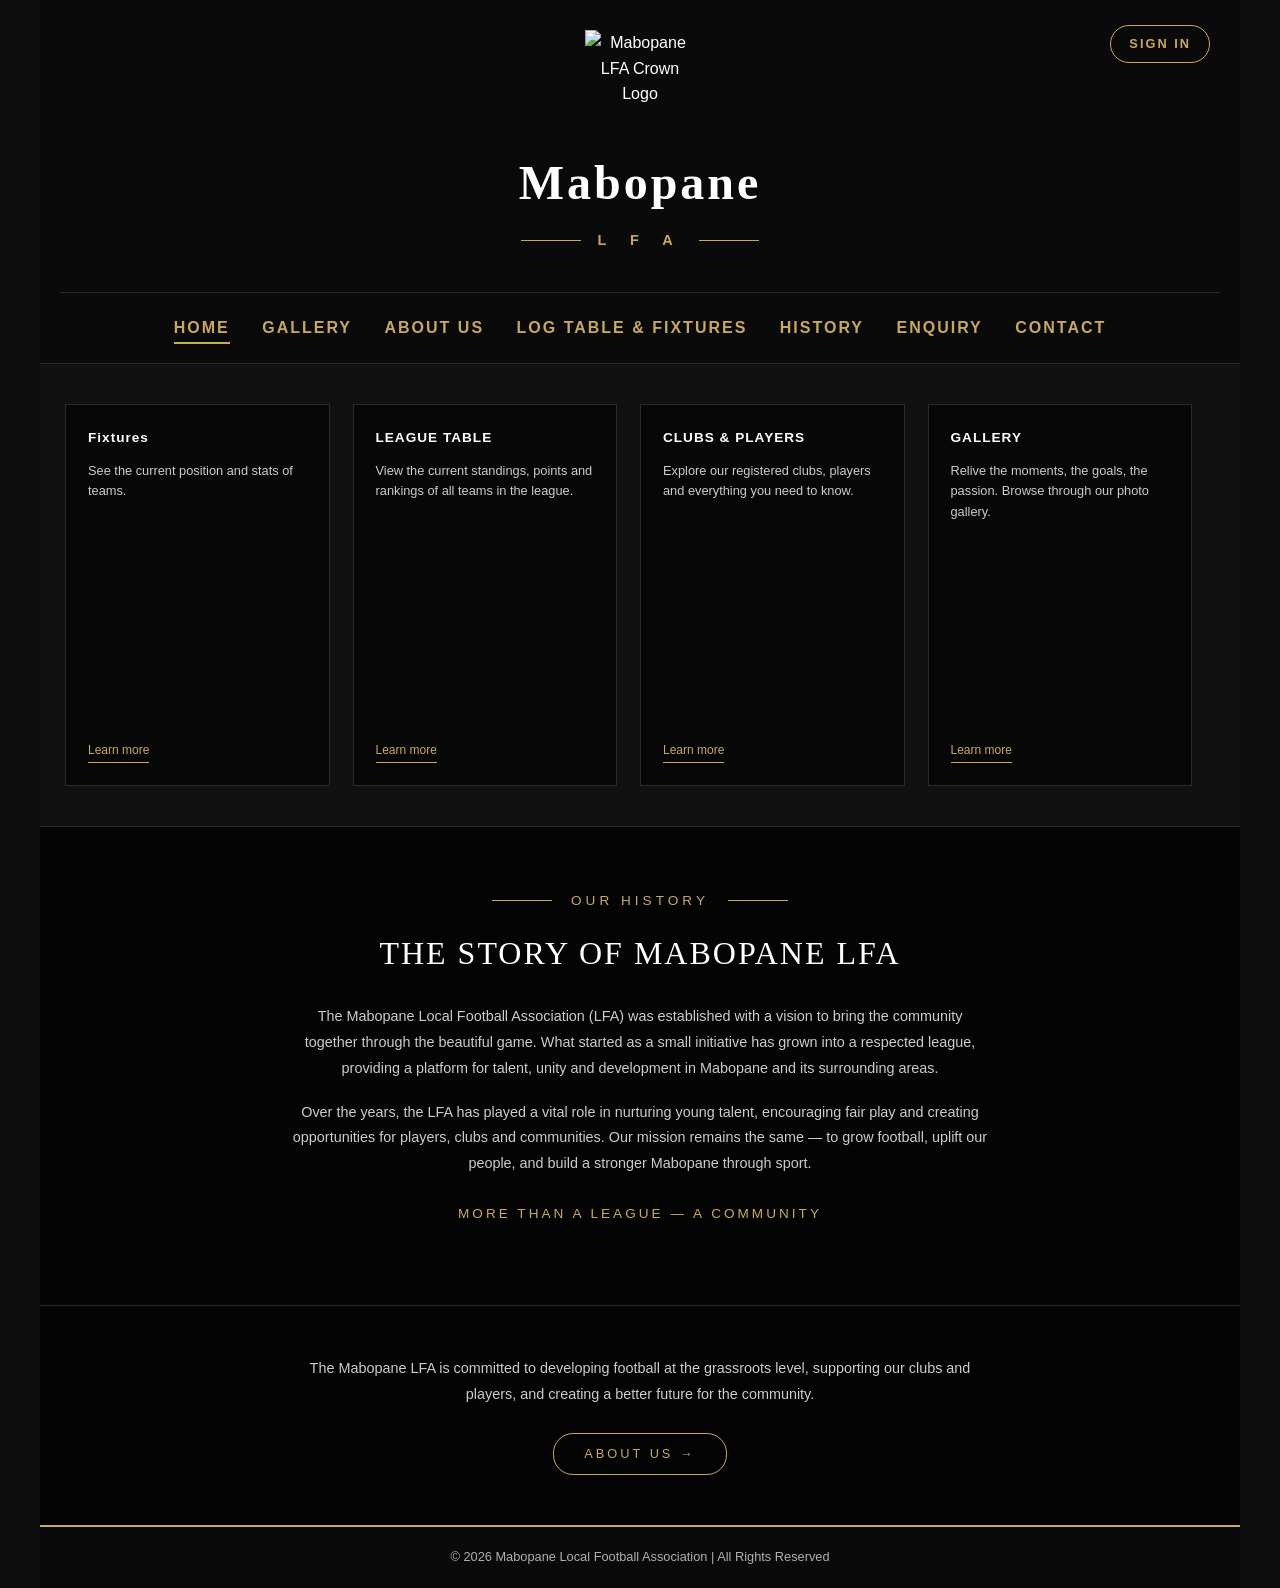
==== index.html @ e690f4d4 "Final Version Latest and final version of the website" ====
<!DOCTYPE html>
<html lang="en">
<head>
    <meta charset="UTF-8">
    <meta name="viewport" content="width=device-width, initial-scale=1.0">
    <title>Home | Mabopane Local Football Association</title>

     <!-- SEO TAGS START HERE -->
    <meta name="description" content="Official website of the Mabopane Local Football Association (MABLFA). Get the latest fixtures, league tables, match results, and community news.">
    <meta name="keywords" content="Mabopane LFA, MABLFA, football, soccer, Pretoria, grassroots football, league table, fixtures">
    <!-- SEO TAGS END HERE -->

    <!-- EXTERNAL CSS -->
    <link href="CSS/Style.css" rel="stylesheet" type="text/css"/>

    <!-- EMBEDDED CSS -->
    <style>
        /* ===== FORCE RESET (backup) ===== */
        * {
            margin: 0;
            padding: 0;
            box-sizing: border-box;
        }

        body {
            font-family: Arial, Helvetica, sans-serif;
            background-color: #0d0d0d;
            color: #ffffff;
            line-height: 1.6;
        }

        /* ===== WRAPPER ===== */
        #wrapper {
            width: 100%;
            max-width: 1200px;
            background-color: #111111;
            margin: 0 auto;
        }

        /* ===== HEADER - FORCE CENTER ===== */
        header {
            background-color: #0a0a0a;
            padding: 30px 20px 0;
            text-align: center;
            border-bottom: 1px solid #2a2a2a;
            position: relative; /* Allows absolute positioning for sign-in link */
        }

        /* ===== SIGN IN LINK - TOP RIGHT ===== */
        .signin-link {
            position: absolute;
            top: 25px;
            right: 30px;
            color: #c9a961;
            font-size: 0.8rem;
            font-weight: bold;
            letter-spacing: 2px;
            text-decoration: none;
            transition: color 0.3s ease;
        }

        .signin-link:hover {
            color: #ffffff;
        }

        /* ===== LOGO AREA - FORCE CENTER ===== */
        .logo-area {
            padding-bottom: 20px;
            text-align: center;
            width: 100%;
        }

        .main-logo {
            display: block;
            margin: 0 auto;
            width: 110px;
            height: 110px;
        }

        .site-name {
            display: block;
            text-align: center;
            font-family: cursive;
            font-size: 3rem;
            color: #ffffff;
            letter-spacing: 3px;
            margin-top: 5px;
            width: 100%;
        }

        /* ===== LFA DIVIDER - FORCE CENTER ===== */
        .lfa-divider {
            display: block;
            text-align: center;
            margin-top: 5px;
            margin-bottom: 20px;
            width: 100%;
        }

        .lfa-divider .line {
            display: inline-block;
            width: 60px;
            height: 1px;
            background-color: #c9a961;
            vertical-align: middle;
            margin: 0 12px;
        }

        .lfa-text {
            display: inline-block;
            color: #c9a961;
            font-size: 0.9rem;
            letter-spacing: 10px;
            font-weight: bold;
            vertical-align: middle;
        }

        /* ===== NAV ROW ===== */
        .nav-row {
            position: relative;
            border-top: 1px solid #2a2a2a;
            padding: 22px 0px; /* Removed side padding to fit 7 items */
            text-align: center;
        }

       
        /* ===== CARDS SECTION - FORCE 4 IN A ROW ===== */
        .cards-section {
            padding: 40px 25px;
            overflow: hidden;
            width: 100%;
        }

        .card {
            float: left;
            width: 23%;
            margin-right: 2%;
            min-height: 380px;
            background-size: cover;
            background-position: center;
            background-repeat: no-repeat;
            border: 1px solid #2a2a2a;
            position: relative;
        }

        .card-last {
            margin-right: 0;
        }

        .card-overlay {
            background-color: rgba(0, 0, 0, 0.6);
            padding: 22px;
            min-height: 380px;
            position: relative;
        }

        .card h3 {
            color: #ffffff;
            font-size: 0.85rem;
            letter-spacing: 1px;
            margin-bottom: 12px;
        }

        .card p {
            color: #cccccc;
            font-size: 0.8rem;
            line-height: 1.6;
            margin-bottom: 18px;
        }

        .card-link {
            color: #c9a961;
            font-size: 0.75rem;
            text-decoration: none;
            border-bottom: 1px solid #c9a961;
            padding-bottom: 2px;
            position: absolute;
            bottom: 22px;
            left: 22px;
        }

        .card-link:hover {
            color: #ffffff;
            border-bottom: 1px solid #ffffff;
        }

        /* ===== HISTORY SECTION ===== */
        .history-section {
            background-image: linear-gradient(rgba(0,0,0,0.75), rgba(0,0,0,0.75)), url('images/Dreamy_Stadium.jpg');
            background-size: cover;
            background-position: center;
            background-repeat: no-repeat;
            padding: 60px 40px;
            text-align: center;
            border-top: 1px solid #2a2a2a;
            border-bottom: 1px solid #2a2a2a;
        }

        .section-label {
            margin-bottom: 15px;
            text-align: center;
        }

        .section-label .line {
            display: inline-block;
            width: 60px;
            height: 1px;
            background-color: #c9a961;
            vertical-align: middle;
            margin: 0 15px;
        }

        .label-text {
            color: #c9a961;
            font-size: 0.85rem;
            letter-spacing: 4px;
        }

        .history-heading {
            font-family: Georgia, 'Times New Roman', serif;
            font-size: 2rem;
            color: #ffffff;
            letter-spacing: 2px;
            margin-bottom: 25px;
            font-weight: normal;
            text-align: center;
        }

        .history-section p {
            color: #cccccc;
            font-size: 0.9rem;
            max-width: 700px;
            margin: 0 auto 18px;
            line-height: 1.8;
            text-align: center;
        }

        .tagline {
            color: #c9a961 !important;
            font-size: 0.85rem !important;
            letter-spacing: 3px;
            margin-top: 25px !important;
        }

        /* ===== ABOUT STRIP ===== */
        .about-strip {
            background-image: linear-gradient(rgba(0,0,0,0.8), rgba(0,0,0,0.8)), url('images/Dreamy_Stadium.jpg');
            background-size: cover;
            background-position: center;
            background-repeat: no-repeat;
            padding: 50px 40px;
            text-align: center;
            border-bottom: 1px solid #c9a961;
        }

        .about-strip p {
            color: #cccccc;
            font-size: 0.9rem;
            line-height: 1.8;
            max-width: 700px;
            margin: 0 auto 25px;
            text-align: center;
        }

        .about-link {
            display: inline-block;
            color: #c9a961;
            border: 1px solid #c9a961;
            border-radius: 20px;
            padding: 10px 30px;
            font-size: 0.8rem;
            letter-spacing: 3px;
            text-decoration: none;
        }

        .about-link:hover {
            background-color: #c9a961;
            color: #0a0a0a;
        }

        /* ===== FOOTER ===== */
        footer {
            background-color: #0a0a0a;
            color: #b0b0b0;
            text-align: center;
            padding: 20px 15px;
            border-top: 1px solid #c9a961;
            font-size: 0.8rem;
        }

        /*  TABLET  */
        @media only screen and (max-width: 960px) {
            .site-name { font-size: 2.5rem; }
            .signin-link {
                position: static;
                display: block;
                margin-bottom: 15px;
            }
            nav ul li { padding: 0 8px; }
            nav ul li a { font-size: 0.85rem; letter-spacing: 1px; }
            .card {
                width: 48%;
                margin-right: 4%;
                margin-bottom: 20px;
            }
            .card-even { margin-right: 0; }
            .history-heading { font-size: 1.6rem; }
        }

        /* MOBILE */
        @media only screen and (max-width: 480px) {
            .main-logo { width: 80px; height: 80px; }
            .site-name { font-size: 2rem; }
            .lfa-divider .line { width: 30px; }
            .lfa-text { font-size: 0.75rem; letter-spacing: 6px; }
            nav ul li {
                display: block;
                padding: 10px 0;
                border-bottom: 1px solid #2a2a2a;
            }
            nav ul li:last-child { border-bottom: none; }
            .card {
                width: 100%;
                margin-right: 0;
                margin-bottom: 20px;
                min-height: 300px;
            }
            .card-overlay { min-height: 300px; }
            .history-section { padding: 40px 20px; }
            .history-heading { font-size: 1.3rem; }
            .about-strip { padding: 35px 20px; }
        }
    </style>
</head>

<body>

    <div id="wrapper">

        <!-- HEADER -->
        <header>
            <!-- SIGN IN LINK (Top Right, blending in) -->
            <a href="#" class="signin-link">SIGN IN</a>

            <div class="logo-area">
                <img src="images/Logo.png" alt="Mabopane LFA Crown Logo" class="main-logo">
                <h1 class="site-name">Mabopane</h1>
                <div class="lfa-divider">
                    <span class="line"></span>
                    <span class="lfa-text">L F A</span>
                    <span class="line"></span>
                </div>
            </div>

            <div class="nav-row">
                <nav>
                    <ul>
                        <li><a href="index.html" class="currentPage">HOME</a></li>
                        <li><a href="gallery.html">GALLERY</a></li>
                        <li><a href="about.html">ABOUT US</a></li>
                        <li><a href="leaguetable.html">LOG TABLE & FIXTURES</a></li>
                        <li><a href="history.html">HISTORY</a></li>
                        <li><a href="enquiry.html">ENQUIRY</a></li>
                        <li><a href="contact.html">CONTACT</a></li>
                    </ul>
                </nav>
            </div>
        </header>

        <!-- MAIN CONTENT -->
        <main>

            <!-- FEATURE CARDS (4 in one row) -->
            <section class="cards-section">

                <!-- Card 1 -->
                <div class="card" style="background-image: url('images/Fix.webp');">
                    <div class="card-overlay">
                        <h3>Fixtures</h3>
                        <p>See the current position and stats of teams.</p>
                        <a href="leaguetable.html" class="card-link">Learn more</a>
                    </div>
                </div>

                <!-- Card 2 -->
                <div class="card" style="background-image: url('images/League_Table02.webp');">
                    <div class="card-overlay">
                        <h3>LEAGUE TABLE</h3>
                        <p>View the current standings, points and rankings of all teams in the league.</p>
                        <a href="leaguetable.html" class="card-link">Learn more</a>
                    </div>
                </div>

                <!-- Card 3 -->
                <div class="card" style="background-image: url('images/Bus04.jpg');">
                    <div class="card-overlay">
                        <h3>CLUBS &amp; PLAYERS</h3>
                        <p>Explore our registered clubs, players and everything you need to know.</p>
                        <a href="about.html" class="card-link">Learn more</a>
                    </div>
                </div>

                <!-- Card 4 -->
                <div class="card card-last" style="background-image: url('images/Ruud.jpg');">
                    <div class="card-overlay">
                        <h3>GALLERY</h3>
                        <p>Relive the moments, the goals, the passion. Browse through our photo gallery.</p>
                        <a href="gallery.html" class="card-link">Learn more</a>
                    </div>
                </div>

                <div class="clearFix"></div>
            </section>

            <!-- OUR HISTORY SECTION -->
            <section class="history-section">

                <div class="section-label">
                    <span class="line"></span>
                    <span class="label-text">OUR HISTORY</span>
                    <span class="line"></span>
                </div>

                <h2 class="history-heading">THE STORY OF MABOPANE LFA</h2>

                <p>
                    The Mabopane Local Football Association (LFA) was established with a vision 
                    to bring the community together through the beautiful game. What started as a 
                    small initiative has grown into a respected league, providing a platform for 
                    talent, unity and development in Mabopane and its surrounding areas.
                </p>

                <p>
                    Over the years, the LFA has played a vital role in nurturing young talent, 
                    encouraging fair play and creating opportunities for players, clubs and 
                    communities. Our mission remains the same &mdash; to grow football, uplift 
                    our people, and build a stronger Mabopane through sport.
                </p>

                <p class="tagline">MORE THAN A LEAGUE &mdash; A COMMUNITY</p>

            </section>

            <!-- ABOUT STRIP SECTION -->
            <section class="about-strip">

                <p>
                    The Mabopane LFA is committed to developing football at the grassroots 
                    level, supporting our clubs and players, and creating a better future 
                    for the community.
                </p>

                <!-- Clickable link - leads to about.html -->
                <a href="about.html" class="about-link">ABOUT US &rarr;</a>

            </section>

        </main>

        <!-- FOOTER -->
        <footer>
            <p>&copy; 2026 Mabopane Local Football Association | All Rights Reserved</p>
        </footer>

    </div>

    <!-- ===================================================== -->
    <!-- SIGN IN MODAL POP-UP                                  -->
    <!-- ===================================================== -->
    <div id="signinModal" class="modal">
        <div class="modal-content">
            <span class="close-btn" onclick="closeModal()">&times;</span>
            <h2>Sign In</h2>
            <p>Join the Mabopane LFA community to get the latest updates!</p>
            
            <form>
                <div class="form-group">
                    <label>Email Address</label>
                    <input type="email" placeholder="Enter your email" required>
                </div>
                <button type="submit" class="submit-btn">SUBSCRIBE</button>
            </form>
        </div>
    </div>

   

    <!-- EXTERNAL JAVASCRIPT -->
    <script src="Javascript/script.js"></script>
</body>
</html>
---- CSS/Style.css ----
/* MABLFA - EXTERNAL STYLESHEET                   */
/* WEDE5020 - Part 2                              */
/* Student: Christophe Cishugi | ST10538383       */


/*  1. CSS RESET  */
* {
    margin: 0;
    padding: 0;
    box-sizing: border-box;
}

/*  2. BASE STYLES  */
body {
    font-family: Arial, Helvetica, sans-serif;
    font-size: 16px;
    line-height: 1.6;
    background-color: #0d0d0d;
    color: #ffffff;
}

/*  3. WRAPPER  */
#wrapper {
    width: 100%;
    max-width: 1200px;
    background-color: #111111;
    margin: 0 auto;
}

/* ===== 4. HEADER ===== */
header {
    background-color: #0a0a0a;
    padding: 30px 20px 0;
    text-align: center;
    border-bottom: 1px solid #2a2a2a;
}

/*  5. FOOTER  */
footer {
    background-color: #0a0a0a;
    color: #b0b0b0;
    text-align: center;
    padding: 20px 15px;
    border-top: 1px solid #c9a961;
    font-size: 0.8rem;
}

/*  6. LINK PSEUDO-CLASSES  */
a:link {
    color: #c9a961;
    text-decoration: none;
}

a:visited {
    color: #a88a4a;
}

a:hover {
    color: #ffffff;
}

a:active {
    color: #c9a961;
}

a:focus {
    outline: 1px dashed #c9a961;
    outline-offset: 2px;
}

/*  7. NAVIGATION (Horizontal)  */
nav ul {
    list-style: none;
    padding: 0;
    margin: 0;
    text-align: center;
}

nav ul li {
    display: inline-block;
    padding: 0 22px;
}

nav ul li a {
    color: #ffffff;
    text-decoration: none;
    font-size: 1rem;
    font-weight: bold;
    letter-spacing: 3px;
    padding-bottom: 6px;
    border-bottom: 2px solid transparent;
}

nav ul li a:hover {
    color: #c9a961;
    border-bottom: 2px solid #c9a961;
}

nav ul li a.currentPage {
    color: #c9a961;
    border-bottom: 2px solid #c9a961;
}

/*  8. CLEARFIX  */
.clearFix {
    clear: both;
}

/*  RESPONSIVE TABLET  */
@media only screen and (max-width: 960px) {
    #wrapper { max-width: 100%; }
    header { padding: 20px 15px 0; }
    nav ul li { padding: 0 12px; }
    nav ul li a { font-size: 0.85rem; letter-spacing: 2px; }
    footer { font-size: 0.75rem; }
}

/* RESPONSIVE MOBILE */
@media only screen and (max-width: 480px) {
    body { font-size: 14px; }
    header { padding: 15px 10px 0; }
    nav ul li {
        display: block;
        padding: 10px 0;
        border-bottom: 1px solid #2a2a2a;
    }
    nav ul li:last-child { border-bottom: none; }
    nav ul li a { font-size: 0.9rem; letter-spacing: 2px; }
    footer { padding: 15px 10px; font-size: 0.7rem; }
}
/* ===== HEADER STRUCTURE (shared by all pages) ===== */
.logo-area {
    padding-bottom: 20px;
    text-align: center;
    width: 100%;
}

.main-logo {
    display: block;
    margin: 0 auto;
    width: 110px;
    height: 110px;
}

.site-name {
    display: block;
    text-align: center;
    font-family: cursive;
    font-size: 3rem;
    color: #ffffff;
    letter-spacing: 3px;
    margin-top: 5px;
    width: 100%;
}

.lfa-divider {
    display: block;
    text-align: center;
    margin-top: 5px;
    margin-bottom: 20px;
    width: 100%;
}

.lfa-divider .line {
    display: inline-block;
    width: 60px;
    height: 1px;
    background-color: #c9a961;
    vertical-align: middle;
    margin: 0 12px;
}

.lfa-text {
    display: inline-block;
    color: #c9a961;
    font-size: 0.9rem;
    letter-spacing: 10px;
    font-weight: bold;
    vertical-align: middle;
}

.nav-row {
    position: relative;
    border-top: 1px solid #2a2a2a;
    padding: 22px 15px;
    text-align: center;
}

.signin-link {
    position: absolute;
    right: 20px;
    top: 20px;
    color: #c9a961;
    border: 1px solid #c9a961;
    border-radius: 20px;
    padding: 8px 18px;
    font-size: 0.7rem;
    letter-spacing: 1px;
    text-decoration: none;
}

.signin-link:hover {
    background-color: #c9a961;
    color: #0a0a0a;
}

@media only screen and (max-width: 960px) {
    .site-name { font-size: 2.5rem; }
    .signin-link {
        position: static;
        display: inline-block;
        margin-top: 10px;
    }
}

@media only screen and (max-width: 480px) {
    .main-logo { width: 80px; height: 80px; }
    .site-name { font-size: 2rem; }
    .lfa-divider .line { width: 30px; }
    .lfa-text { font-size: 0.75rem; letter-spacing: 6px; }
}

/* ============================================= */
/* MODAL POP-UP STYLES                           */
/* ============================================= */

/* The background overlay (hidden by default) */
.modal {
    display: none; /* Hidden by default */
    position: fixed;
    z-index: 1000;
    left: 0;
    top: 0;
    width: 100%;
    height: 100%;
    background-color: rgba(0, 0, 0, 0.8); /* Dark semi-transparent background */
}

/* The white/dark box inside the modal */
.modal-content {
    background-color: #1a1a1a;
    margin: 15% auto;
    padding: 30px;
    border: 1px solid #c9a961;
    border-radius: 6px;
    width: 90%;
    max-width: 400px;
    text-align: center;
    position: relative;
}

.modal-content h2 {
    color: #c9a961;
    font-family: Georgia, serif;
    margin-bottom: 10px;
}

.modal-content p {
    color: #cccccc;
    margin-bottom: 20px;
    font-size: 0.9rem;
}

/* The Close Button (X) */
.close-btn {
    color: #c9a961;
    position: absolute;
    top: 10px;
    right: 20px;
    font-size: 28px;
    font-weight: bold;
    cursor: pointer;
}

.close-btn:hover {
    color: #ffffff;
}

/* Modal Form Inputs */
.modal-content .form-group {
    margin-bottom: 20px;
    text-align: left;
}

.modal-content .form-group label {
    display: block;
    color: #c9a961;
    font-size: 0.8rem;
    margin-bottom: 5px;
}

.modal-content .form-group input {
    width: 100%;
    padding: 10px;
    background-color: #0a0a0a;
    border: 1px solid #2a2a2a;
    color: #fff;
    border-radius: 4px;
}

.modal-content .submit-btn {
    width: 100%;
    background-color: #c9a961;
    color: #0a0a0a;
    border: none;
    padding: 12px;
    font-weight: bold;
    letter-spacing: 2px;
    border-radius: 20px;
    cursor: pointer;
}

.modal-content .submit-btn:hover {
    background-color: #ffffff;
}
/* ============================================= */
/* LIGHTBOX STYLES                               */
/* ============================================= */
.lightbox-modal {
    display: none; /* Hidden by default */
    position: fixed;
    z-index: 2000; /* Higher than the sign-in modal */
    left: 0;
    top: 0;
    width: 100%;
    height: 100%;
    background-color: rgba(0, 0, 0, 0.9); /* Very dark background */
}

/* The enlarged image */
.lightbox-content {
    margin: auto;
    display: block;
    max-width: 85%;
    max-height: 85%;
    margin-top: 5%; /* Pushes it down a bit */
    border: 3px solid #c9a961; /* Gold border */
    border-radius: 6px;
    box-shadow: 0 0 20px rgba(201, 169, 97, 0.4);
}

/* The Close Button (X) */
.lightbox-close {
    position: absolute;
    top: 20px;
    right: 40px;
    color: #c9a961;
    font-size: 50px;
    font-weight: bold;
    cursor: pointer;
    transition: color 0.3s;
}

.lightbox-close:hover {
    color: #ffffff;
}
/* ===== GLOBAL SITE NAME (LOGO TEXT) ===== */
.site-name {
    font-family: cursive;
    font-size: 3rem;
    font-weight: bold; /* THIS MAKES IT BOLD EVERYWHERE */
    color: #ffffff;
    letter-spacing: 3px;
    margin-top: 5px;
}

/* ===== MASTER NAVIGATION STYLES ===== */
nav {
    display: block;
    width: 100%;
    text-align: center;
}

nav ul {
    list-style: none;
    padding: 0;
    margin: 0;
    text-align: center;
    display: block;
}

nav ul li {
    display: inline-block;
    padding: 0 14px; /* Keeps all 7 links on one line */
    list-style: none;
}

nav ul li a {
    color: #ffffff;
    text-decoration: none;
    font-size: 1rem; /* Bigger size to stand out */
    font-weight: bold;
    letter-spacing: 2px;
    padding-bottom: 6px;
    border-bottom: 2px solid transparent;
    transition: color 0.3s ease;
}

nav ul li a:hover {
    color: #c9a961;
    border-bottom: 2px solid #c9a961;
}

nav ul li a.currentPage {
    color: #c9a961;
    border-bottom: 2px solid #c9a961;
}
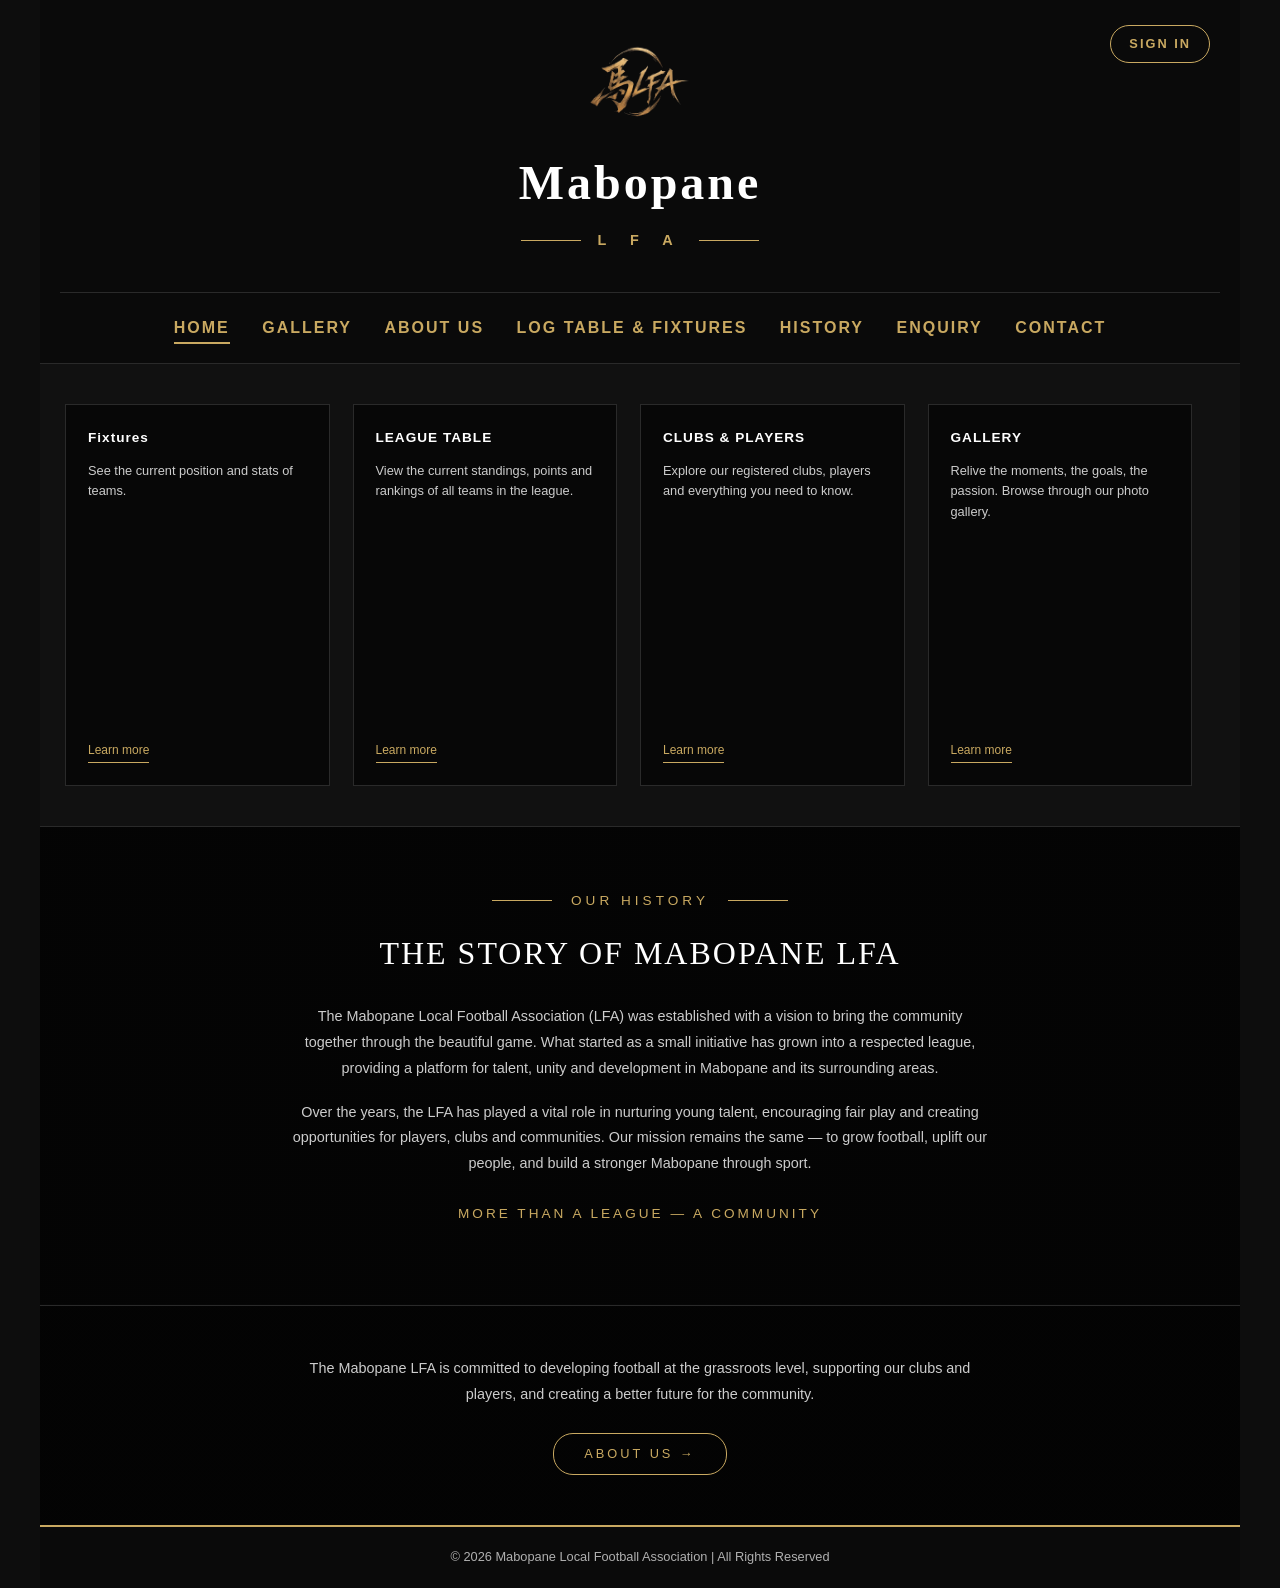
==== commit ce21980c: "Fixing the card background images Fixing the card background images, they are not loading correctly," ====
--- a/index.html
+++ b/index.html
@@ -343,7 +343,7 @@
             <a href="#" class="signin-link">SIGN IN</a>
 
             <div class="logo-area">
-                <img src="images/Logo.png" alt="Mabopane LFA Crown Logo" class="main-logo">
+                <img src="Images/Logo.png" alt="Mabopane LFA Crown Logo" class="main-logo">
                 <h1 class="site-name">Mabopane</h1>
                 <div class="lfa-divider">
                     <span class="line"></span>
@@ -488,4 +488,4 @@
     <!-- EXTERNAL JAVASCRIPT -->
     <script src="Javascript/script.js"></script>
 </body>
-</html>+</html>
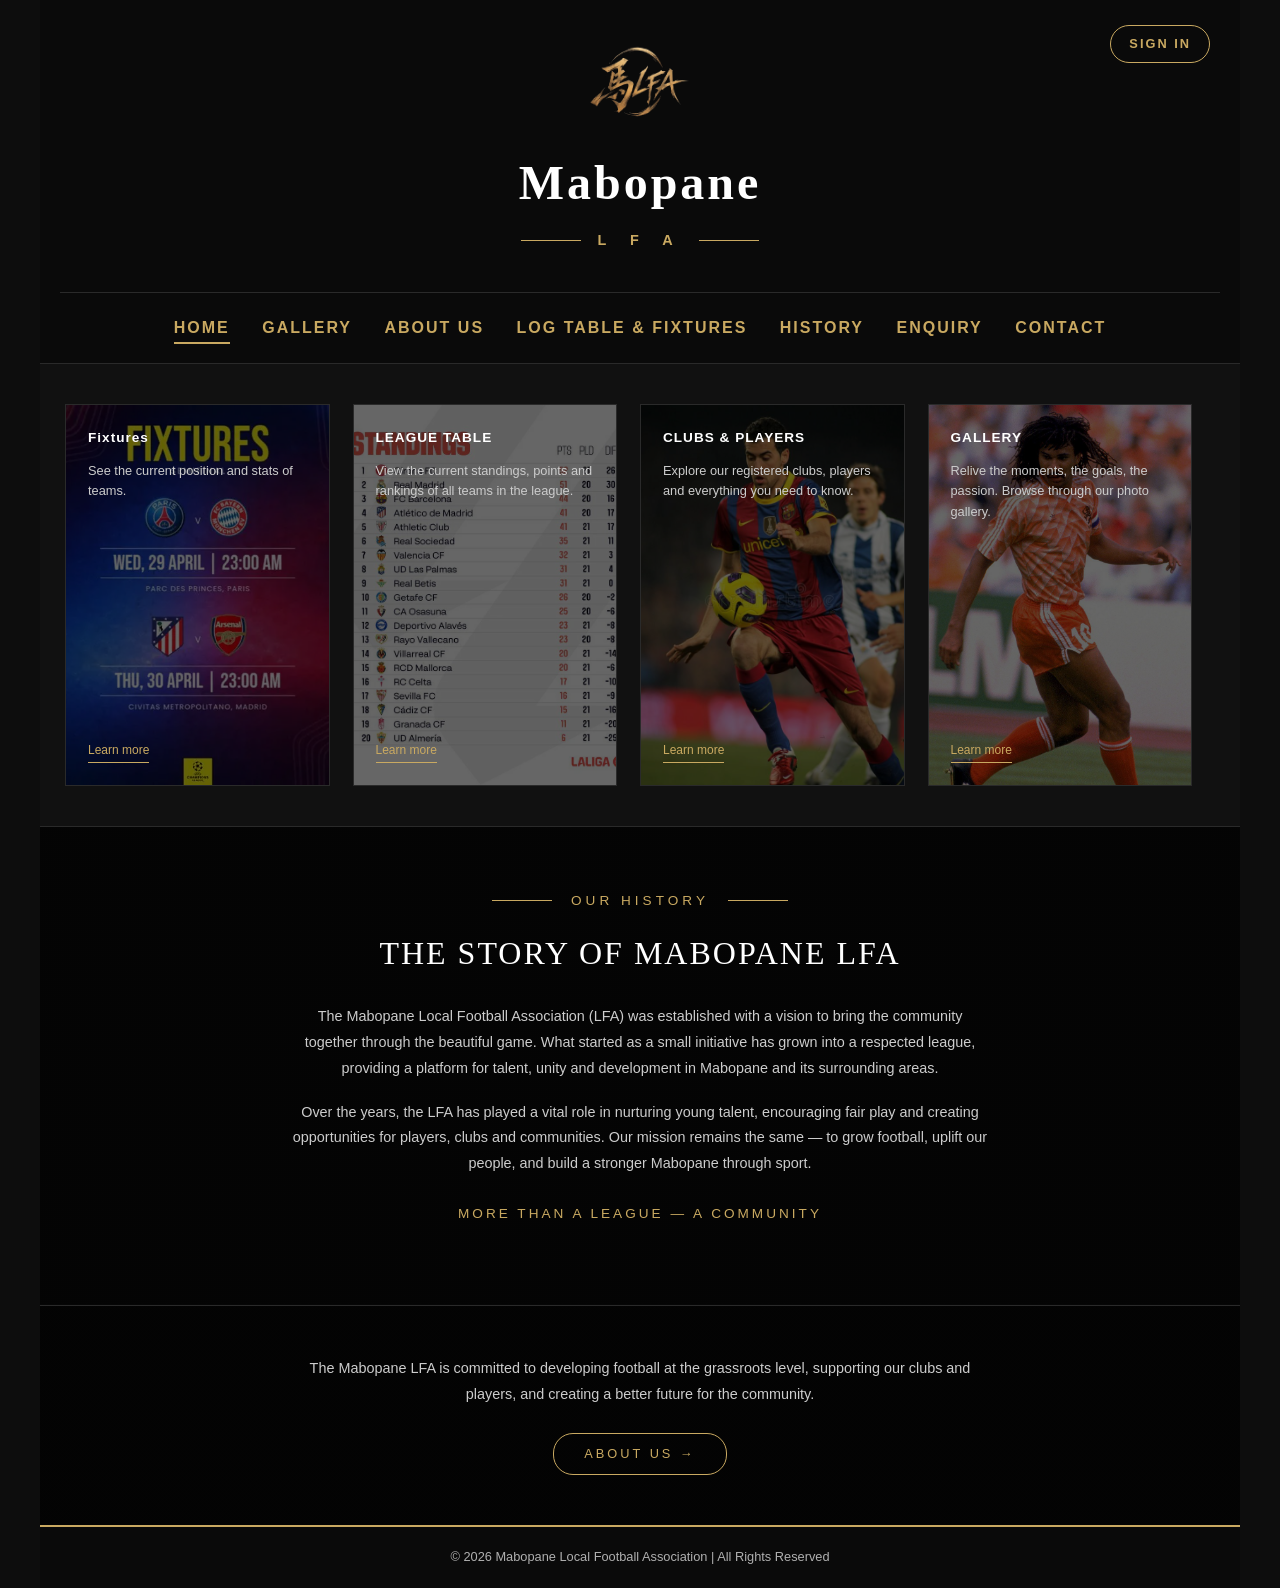
==== commit 88eea903: "Fix HTML encoding issues in index.html Making sure my card background images work" ====
--- a/index.html
+++ b/index.html
@@ -374,7 +374,7 @@
             <section class="cards-section">
 
                 <!-- Card 1 -->
-                <div class="card" style="background-image: url('images/Fix.webp');">
+                <div class="card" style="background-image: url('Images/Fix.webp');">
                     <div class="card-overlay">
                         <h3>Fixtures</h3>
                         <p>See the current position and stats of teams.</p>
@@ -383,7 +383,7 @@
                 </div>
 
                 <!-- Card 2 -->
-                <div class="card" style="background-image: url('images/League_Table02.webp');">
+                <div class="card" style="background-image: url('Images/League_Table02.webp');">
                     <div class="card-overlay">
                         <h3>LEAGUE TABLE</h3>
                         <p>View the current standings, points and rankings of all teams in the league.</p>
@@ -392,7 +392,7 @@
                 </div>
 
                 <!-- Card 3 -->
-                <div class="card" style="background-image: url('images/Bus04.jpg');">
+                <div class="card" style="background-image: url('Images/Bus04.jpg');">
                     <div class="card-overlay">
                         <h3>CLUBS &amp; PLAYERS</h3>
                         <p>Explore our registered clubs, players and everything you need to know.</p>
@@ -401,7 +401,7 @@
                 </div>
 
                 <!-- Card 4 -->
-                <div class="card card-last" style="background-image: url('images/Ruud.jpg');">
+                <div class="card card-last" style="background-image: url('Images/Ruud.jpg');">
                     <div class="card-overlay">
                         <h3>GALLERY</h3>
                         <p>Relive the moments, the goals, the passion. Browse through our photo gallery.</p>
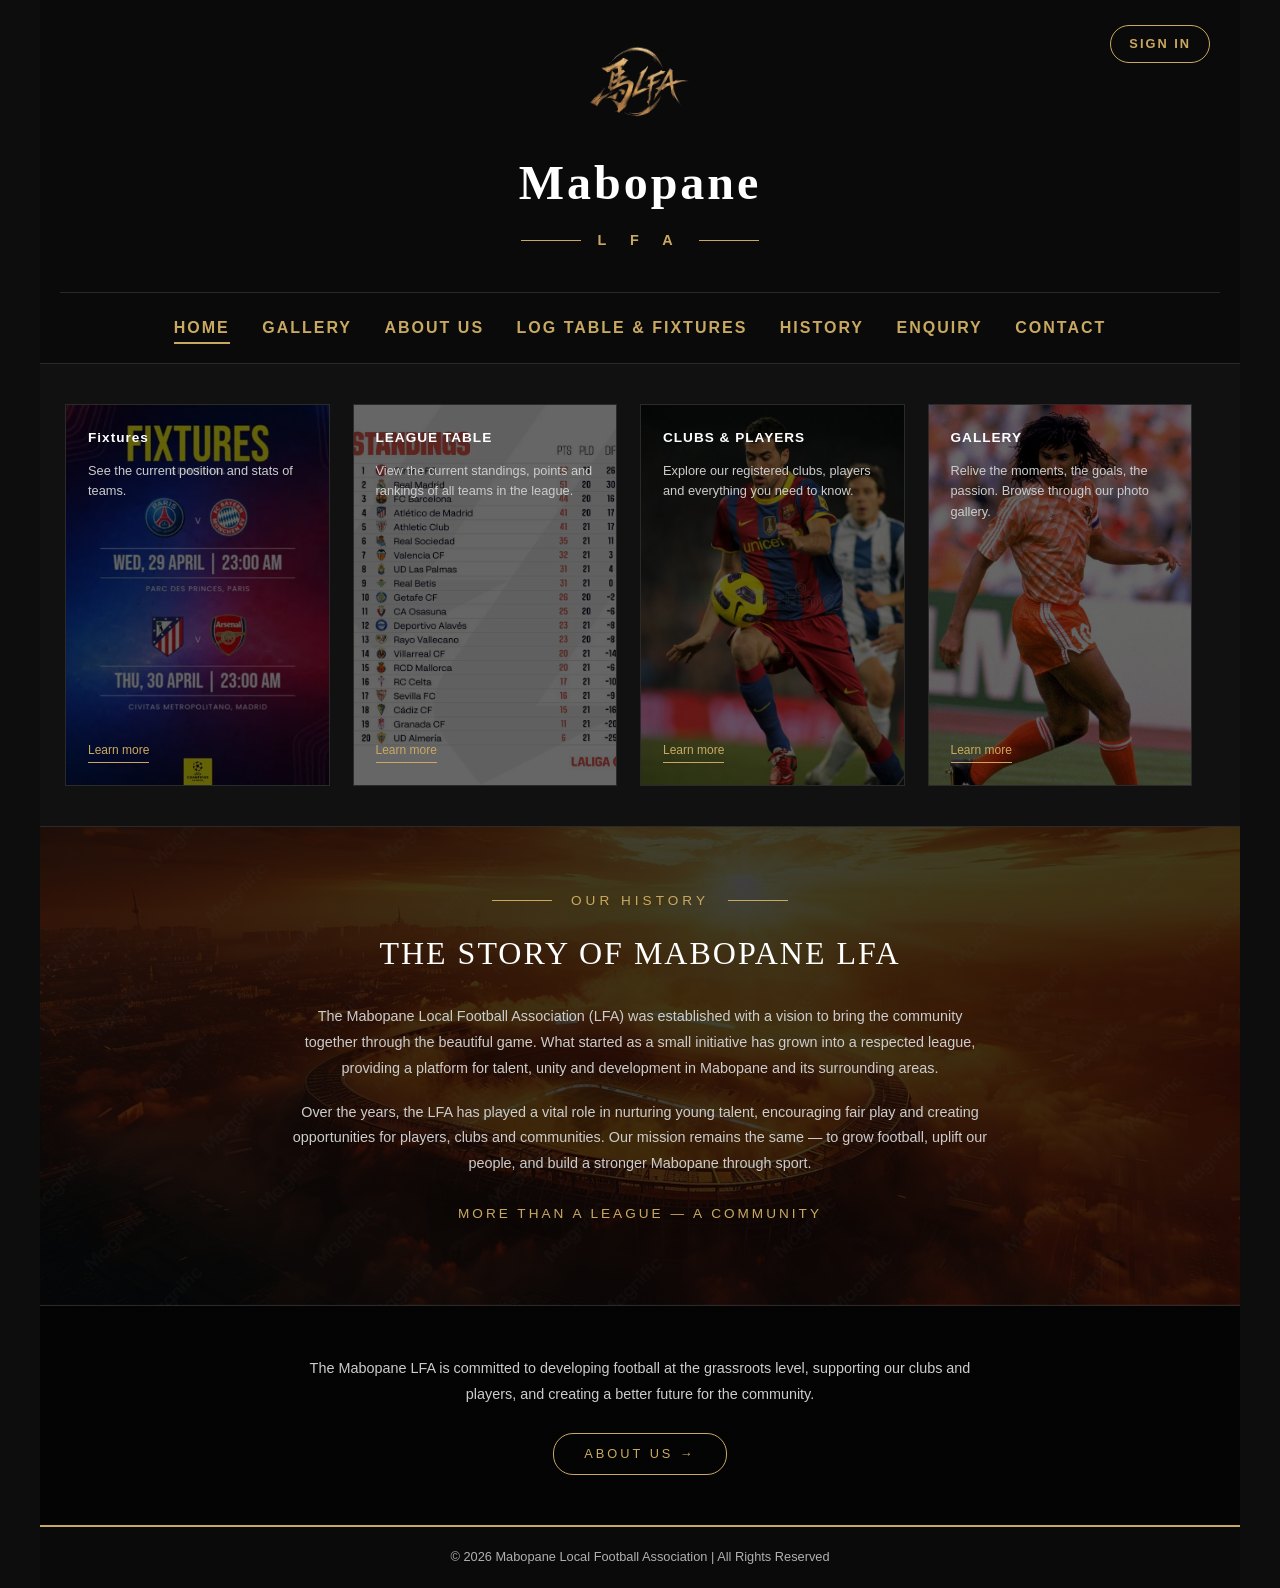
==== commit c2497832: "Fix HTML encoding issues in index.html Fixing my card backgrounds" ====
--- a/index.html
+++ b/index.html
@@ -186,7 +186,7 @@
 
         /* ===== HISTORY SECTION ===== */
         .history-section {
-            background-image: linear-gradient(rgba(0,0,0,0.75), rgba(0,0,0,0.75)), url('images/Dreamy_Stadium.jpg');
+            background-image: linear-gradient(rgba(0,0,0,0.75), rgba(0,0,0,0.75)), url('Images/Dreamy_Stadium.jpg');
             background-size: cover;
             background-position: center;
             background-repeat: no-repeat;
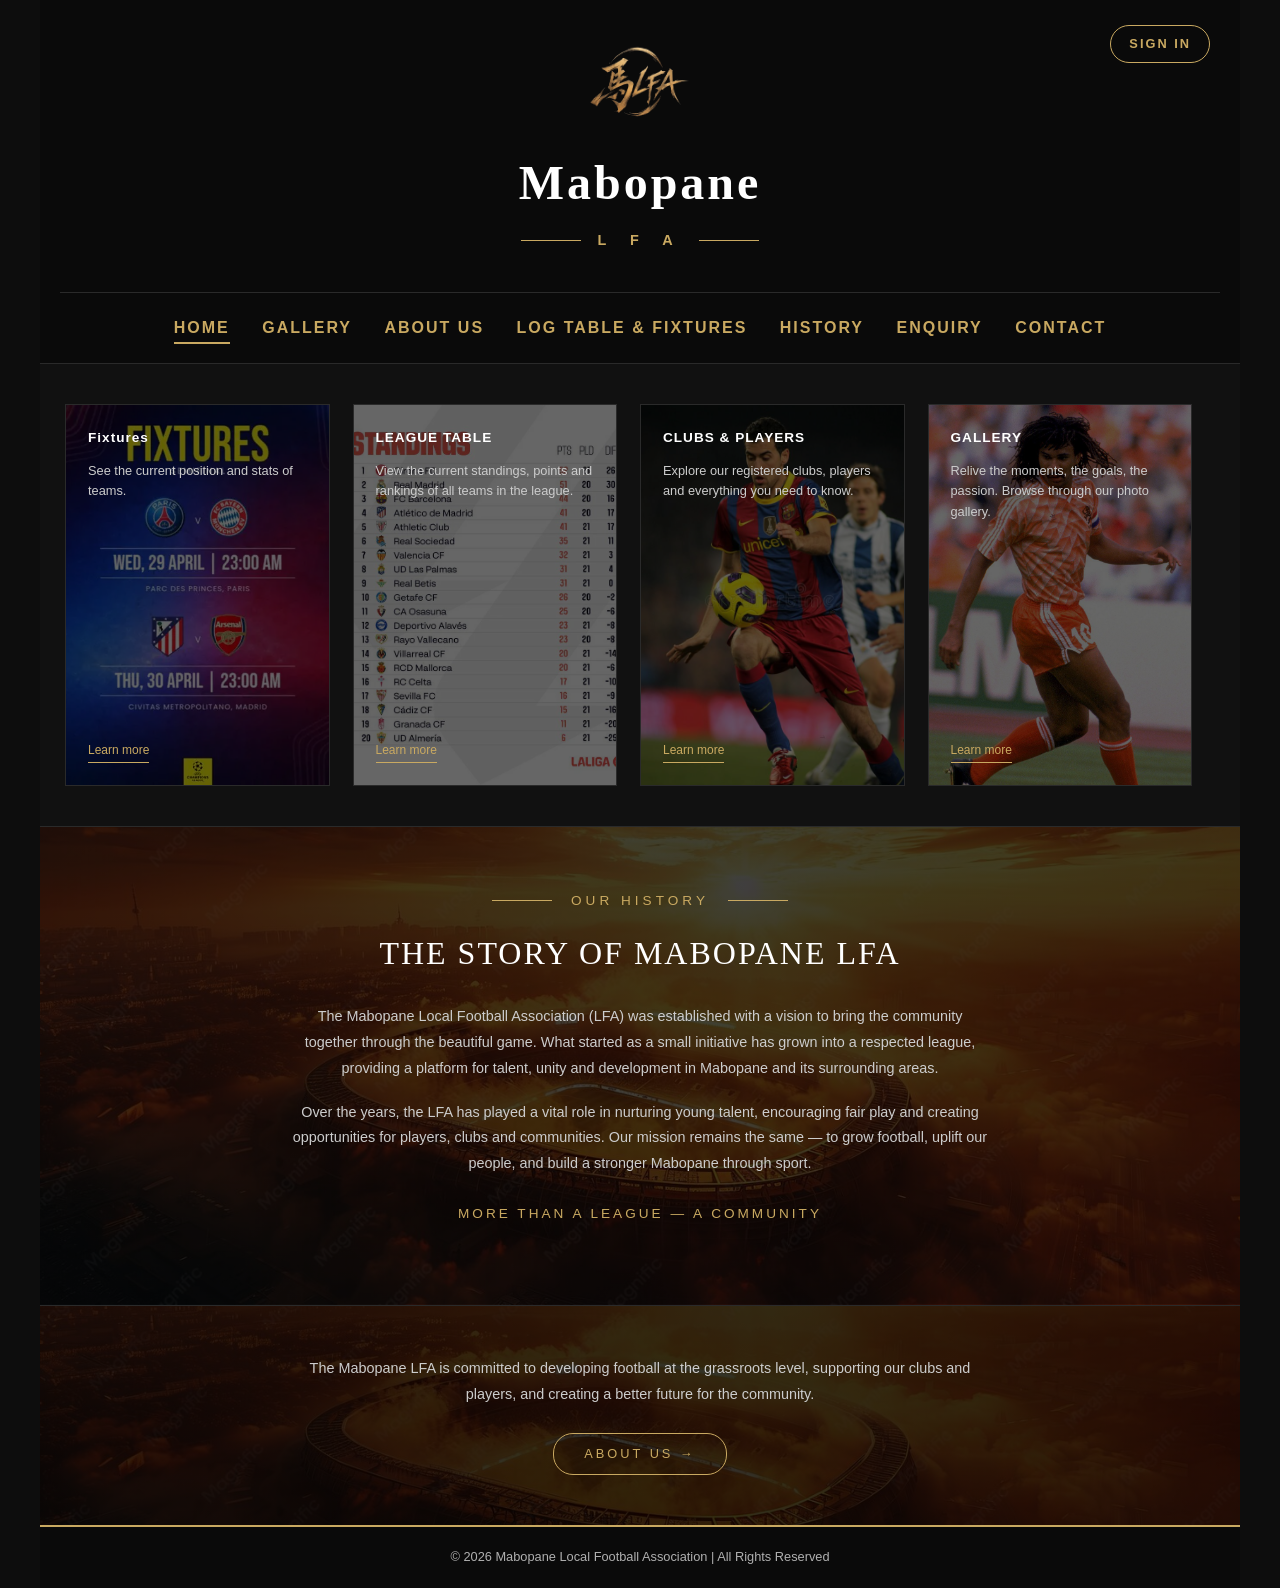
==== commit 3fc5efb3: "Fix HTML entity encoding issues in index.html Fixing my card background images" ====
--- a/index.html
+++ b/index.html
@@ -244,7 +244,7 @@
 
         /* ===== ABOUT STRIP ===== */
         .about-strip {
-            background-image: linear-gradient(rgba(0,0,0,0.8), rgba(0,0,0,0.8)), url('images/Dreamy_Stadium.jpg');
+            background-image: linear-gradient(rgba(0,0,0,0.8), rgba(0,0,0,0.8)), url('Images/Dreamy_Stadium.jpg');
             background-size: cover;
             background-position: center;
             background-repeat: no-repeat;
